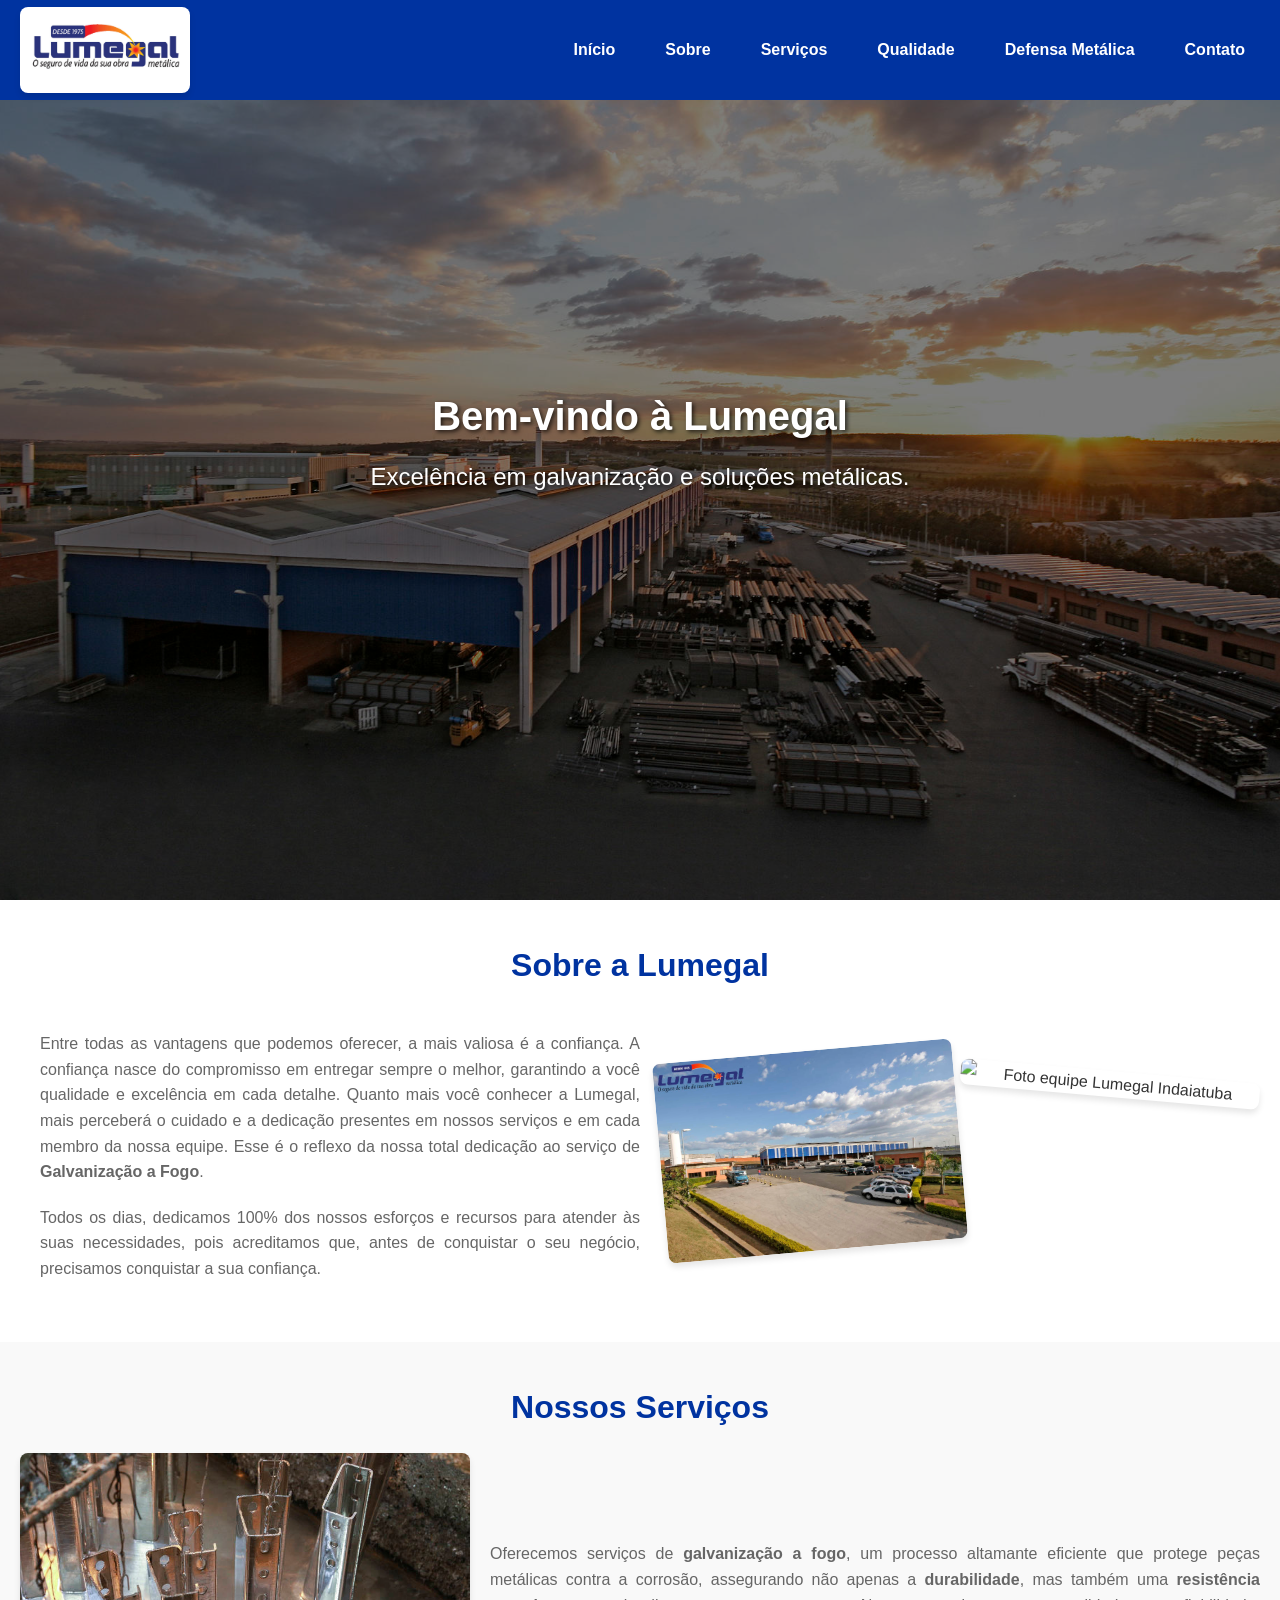
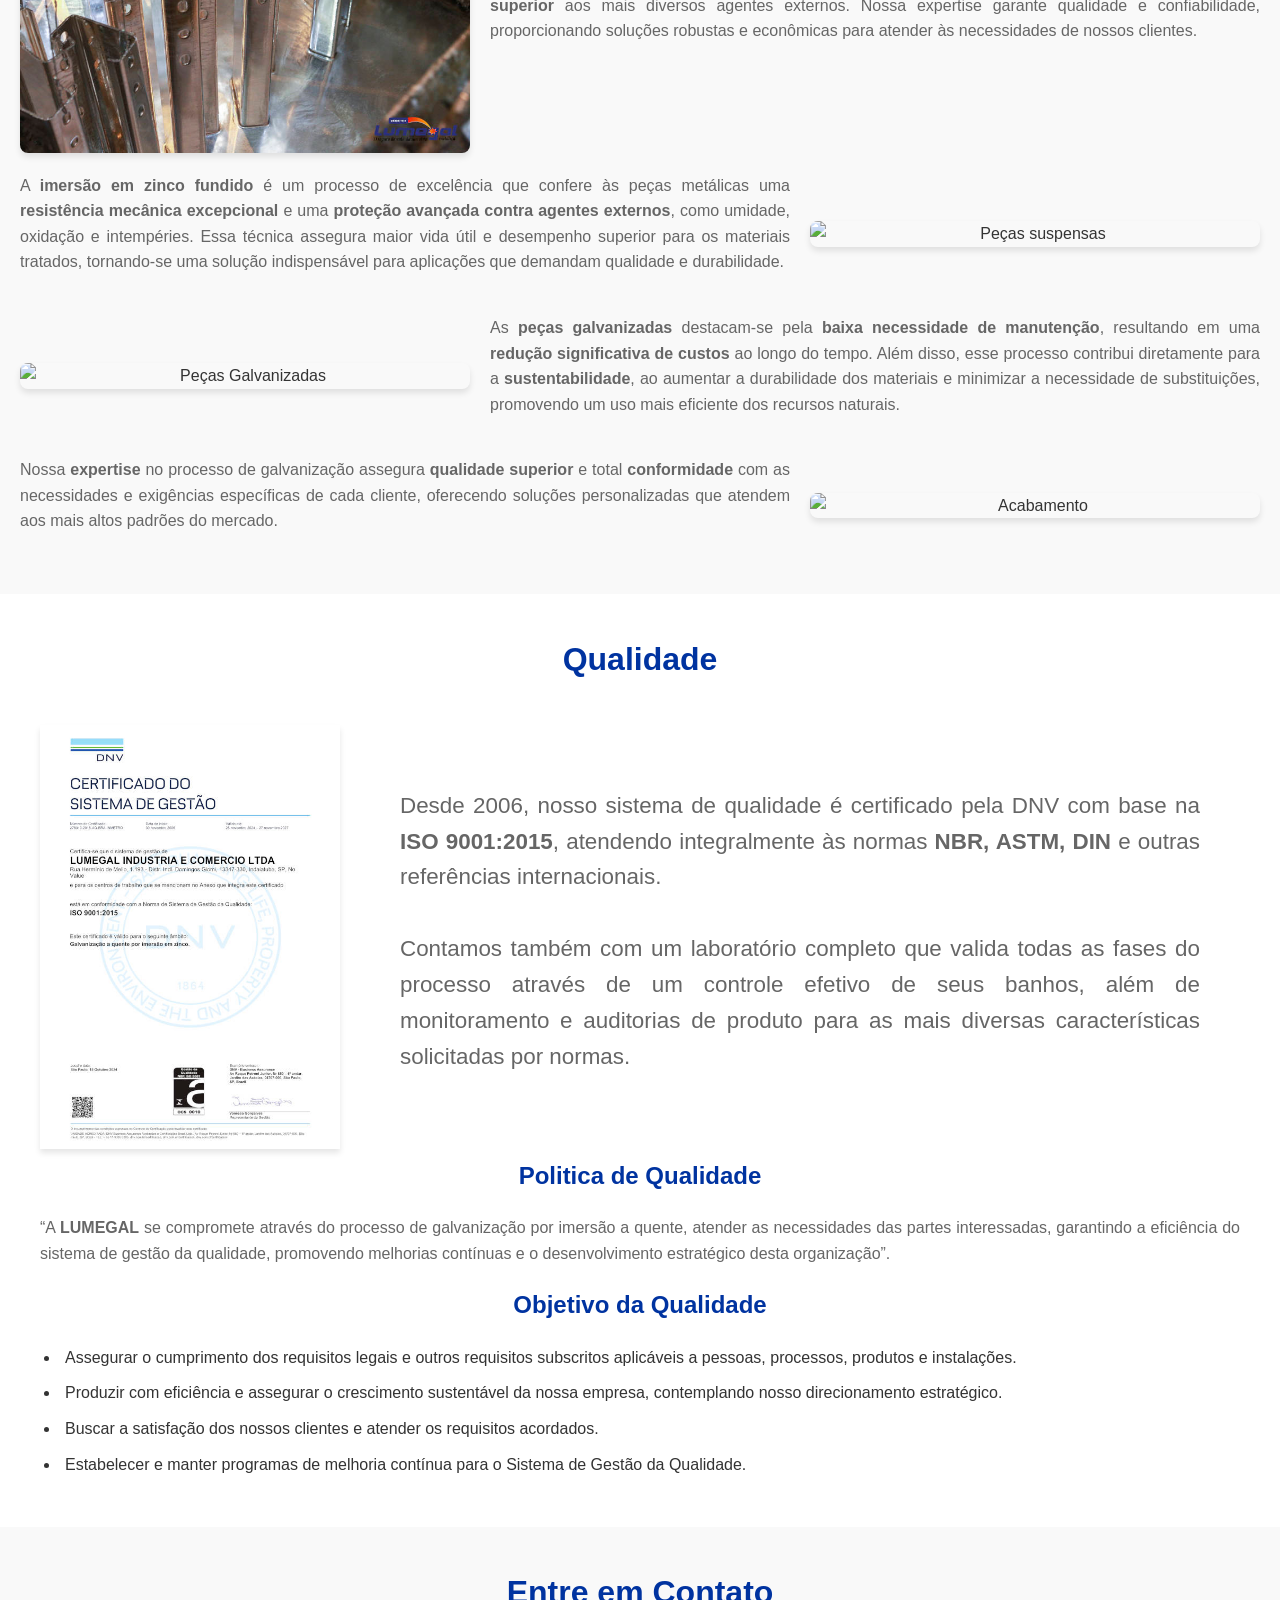
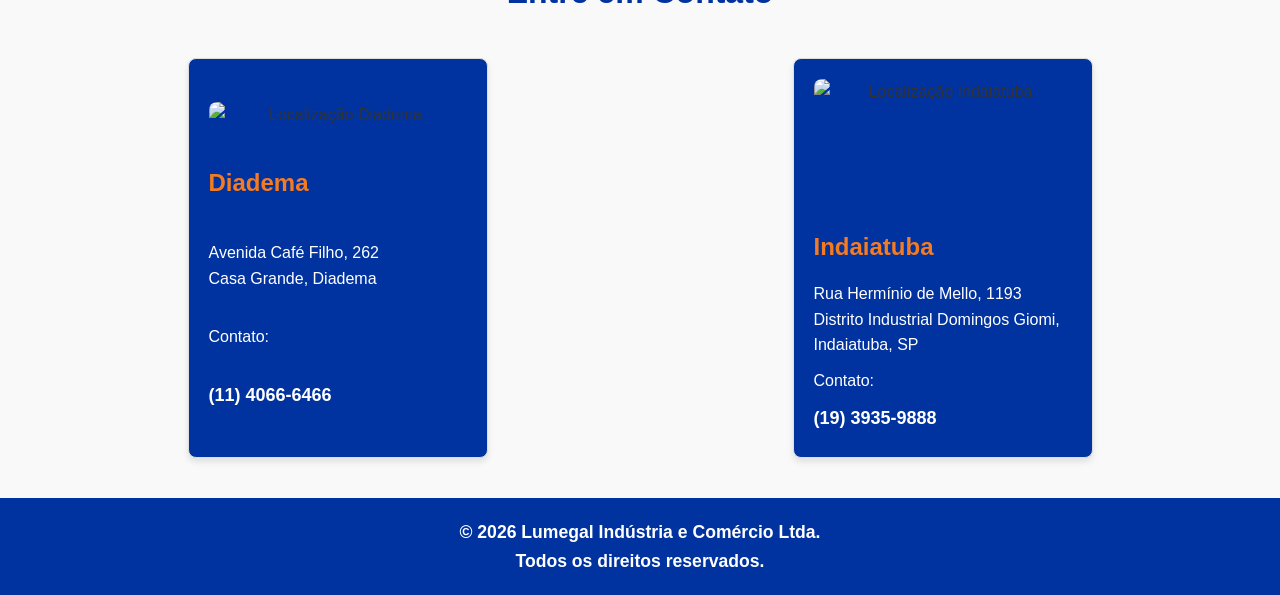
==== index.html @ 33439c76 "first commit Melhorias na versão atual do site" ====
<!DOCTYPE html>
<html lang="pt-br">

<head>
  <!-- <script>
    if (window.location.protocol === "http:") {
      window.location.href = "https://" + window.location.host + window.location.pathname + window.location.hash;
    }
  </script> -->

  <meta charset="UTF-8" />
  <meta name="viewport" content="width=device-width, initial-scale=1.0" />
  <title>Lumegal Indústria</title>
  <link rel="stylesheet" href="assets/css/style.css" />

  <!-- Favicon -->
  <link rel="icon" type="image/png" href="assets/img/Favicon/lumega.png" />
  <link rel="stylesheet" href="https://cdnjs.cloudflare.com/ajax/libs/font-awesome/6.5.0/css/all.min.css" />
</head>

<body>
  <!-- Header -->
  <header class="header">
    <div class="header-content">
      <div class="logo-wrapper">
        <a href="#hero">
          <img src="assets/img/Background/Logo-Lumegal-Site.jpg" alt="Logo Lumegal" class="logo" />
        </a>
      </div>
      <button class="menu-toggle" aria-label="Abrir menu">&#9776;</button>
      <nav class="nav">
        <a href="#hero">Início</a>
        <a href="#about">Sobre</a>
        <a href="#services">Serviços</a>
        <a href="#quality">Qualidade</a>
        <a href="/defensa">Defensa Metálica</a>
        <a href="#contact">Contato</a>
      </nav>
    </div>
  </header>

  <!-- Hero Section -->
  <section id="hero" class="hero">
    <div class="hero-content">
      <h1>Bem-vindo à Lumegal</h1>
      <p>Excelência em galvanização e soluções metálicas.</p>
    </div>
  </section>

  <!-- Sobre a Empresa -->
  <section id="about" class="about">
    <div class="section-content">
      <h2>Sobre a Lumegal</h2>
      <div class="about-content">
        <div class="about-text">
          <p>
            Entre todas as vantagens que podemos oferecer, a mais valiosa é a
            confiança. A confiança nasce do compromisso em entregar sempre o
            melhor, garantindo a você qualidade e excelência em cada detalhe.
            Quanto mais você conhecer a Lumegal, mais perceberá o cuidado e a
            dedicação presentes em nossos serviços e em cada membro da nossa
            equipe. Esse é o reflexo da nossa total dedicação ao serviço de
            <strong>Galvanização a Fogo</strong>.
          </p>
          <p>
            Todos os dias, dedicamos 100% dos nossos esforços e recursos para
            atender às suas necessidades, pois acreditamos que, antes de
            conquistar o seu negócio, precisamos conquistar a sua confiança.
          </p>
        </div>
        <div class="about-image">
          <img src="assets/img/About/sobre-lumegal.jpg" alt="Foto equipe Lumegal Diadema" class="photo-1" />
          <img src="assets/img/About/sobre-lumegal-2.jpg" alt="Foto equipe Lumegal Indaiatuba" class="photo-2" />
        </div>
      </div>
    </div>
  </section>

  <!-- Serviços -->
  <section id="services" class="services">
    <div class="section-content">
      <h2>Nossos Serviços</h2>
      <div class="service-content">
        <!-- Bloco 1 -->
        <div class="service-item">
          <img src="assets/img/Services/galvanizacao.jpg" alt="Galvanização a Fogo" class="modal-image" />
          <p>
            Oferecemos serviços de <strong>galvanização a fogo</strong>, um
            processo altamante eficiente que protege peças metálicas contra a
            corrosão, assegurando não apenas a <strong>durabilidade</strong>,
            mas também uma <strong>resistência superior</strong> aos mais
            diversos agentes externos. Nossa expertise garante qualidade e
            confiabilidade, proporcionando soluções robustas e econômicas para
            atender às necessidades de nossos clientes.
          </p>
        </div>
        <!-- Bloco 2 -->
        <div class="service-item">
          <p>
            A <strong>imersão em zinco fundido</strong> é um processo de
            excelência que confere às peças metálicas uma
            <strong>resistência mecânica excepcional</strong> e uma
            <strong>proteção avançada contra agentes externos</strong>, como
            umidade, oxidação e intempéries. Essa técnica assegura maior vida
            útil e desempenho superior para os materiais tratados, tornando-se
            uma solução indispensável para aplicações que demandam qualidade e
            durabilidade.
          </p>
          <img src="assets/img/Services/suspensas.JPG" alt="Peças suspensas" class="modal-image" />
        </div>
        <div class="service-item">
          <!-- Bloco 3 -->
          <img src="assets/img/Services/pecas_galvanizadas.JPG" alt="Peças Galvanizadas" class="modal-image" />
          <p>
            As <strong>peças galvanizadas</strong> destacam-se pela
            <strong>baixa necessidade de manutenção</strong>, resultando em uma
            <strong>redução significativa de custos</strong> ao longo do tempo.
            Além disso, esse processo contribui diretamente para a
            <strong>sustentabilidade</strong>, ao aumentar a durabilidade dos
            materiais e minimizar a necessidade de substituições, promovendo um
            uso mais eficiente dos recursos naturais.
          </p>
        </div>
        <!-- Bloco 4 -->
        <div class="service-item">
          <p>
            Nossa <strong>expertise</strong> no processo de galvanização
            assegura <strong> qualidade superior</strong> e total
            <strong>conformidade</strong> com as necessidades e exigências
            específicas de cada cliente, oferecendo soluções personalizadas que
            atendem aos mais altos padrões do mercado.
          </p>
          <img src="assets/img/Services/acabamento.JPG" alt="Acabamento" class="modal-image" />
        </div>
      </div>
    </div>
  </section>

  <!-- Qualidade -->
  <section id="quality" class="quality">
    <div class="section-content">
      <h2>Qualidade</h2>
      <div class="quality-content">
        <a href="assets/docs/Quality/Certificado de Qualidade.pdf" download>
          <img src="assets/img/Quality/certificado-de-qualidade.jpg" alt="Certifcado de qualidade" />
        </a>
        <p>
          Desde 2006, nosso sistema de qualidade é certificado pela DNV com base
          na <strong>ISO 9001:2015</strong>, atendendo integralmente às normas
          <strong>NBR, ASTM, DIN</strong> e outras referências internacionais.
          <br /><br />
          Contamos também com um laboratório completo que valida todas as fases
          do processo através de um controle efetivo de seus banhos, além de
          monitoramento e auditorias de produto para as mais diversas
          características solicitadas por normas.
        </p>
      </div>
      <h3>Politica de Qualidade</h3>
      <p>
        “A <strong>LUMEGAL</strong> se compromete através do processo de
        galvanização por imersão a quente, atender as necessidades das partes
        interessadas, garantindo a eficiência do sistema de gestão da qualidade,
        promovendo melhorias contínuas e o desenvolvimento estratégico desta
        organização”.
      </p>
      <h3>Objetivo da Qualidade</h3>
      <ul>
        <li>
          Assegurar o cumprimento dos requisitos legais e outros requisitos
          subscritos aplicáveis a pessoas, processos, produtos e instalações.
        </li>
        <li>
          Produzir com eficiência e assegurar o crescimento sustentável da nossa
          empresa, contemplando nosso direcionamento estratégico.
        </li>
        <li>
          Buscar a satisfação dos nossos clientes e atender os requisitos
          acordados.
        </li>
        <li>
          Estabelecer e manter programas de melhoria contínua para o Sistema de
          Gestão da Qualidade.
        </li>
      </ul>
    </div>
  </section>

  <!-- Contato -->
  <section id="contact" class="contact">
    <div class="section-content">
      <h2>Entre em Contato</h2>
      <div class="contact-cards">
        <!-- Card Diadema -->
        <a href="https://www.google.com/maps/place/Avenida+Café+Filho,+262,+Casa+Grande,+Diadema,+SP" target="_blank"
          rel="noopener noreferrer" class="card-link">
          <div class="card">
            <img
              src="https://streetviewpixels-pa.googleapis.com/v1/thumbnail?panoid=3pe7LU8CGMQmxVCdC0tNpQ&cb_client=search.gws-prod.gps&w=408&h=240&yaw=29.633936&pitch=0&thumbfov=100"
              alt="Localização Diadema" />
            <h3>Diadema</h3>
            <p>
              Avenida Café Filho, 262<br />
              Casa Grande, Diadema
            </p>
            <p>Contato:</p>
            <p class="contact-info">
              <!-- <i class="fas fa-phone"></i>
              <i class="fab fa-whatsapp"></i> -->
              <strong>(11) 4066-6466</strong>
            </p>
          </div>
        </a>

        <!-- Card Indaiatuba -->
        <a href="http://www.google.com/maps/place/Rua+Hermínio+de+Mello,+1193,+Distrito+Industrial+Domingos+Giomi,+Indaiatuba,+SP"
          target="_blank" rel="noopener noreferrer" class="card-link">
          <div class="card">
            <img src="assets/img/Contato/indaiatuba.jpg" alt="Localização Indaiatuba" height="150" width="100%" />
            <h3>Indaiatuba</h3>
            <p>
              Rua Hermínio de Mello, 1193<br />
              Distrito Industrial Domingos Giomi, Indaiatuba, SP
            </p>
            <p>Contato:</p>
            <p class="contact-info">
              <!-- <i class="fas fa-phone"></i>
              <i class="fab fa-whatsapp"></i> -->
              <strong>(19) 3935-9888</strong>
            </p>
          </div>
        </a>
      </div>
    </div>
  </section>

  <!-- Footer -->
  <footer class="footer">
    <p>
      &copy; 2026 Lumegal Indústria e Comércio Ltda.<br />
      Todos os direitos reservados.
    </p>
  </footer>

  <script src="assets/js/main.js"></script>

  <!-- Modal para exibição de imagens -->
  <div class="image-modal" id="imageModal">
    <!-- <button class="close-bnt" id="closeModal">&times;</button> -->
    <img src="" alt="Imagem ampliada" id="modalImage" />
  </div>
</body>

</html>
---- assets/css/style.css ----
/* Reset CSS */
* {
  margin: 0;
  padding: 0;
  box-sizing: border-box;
}

/* Transição para a seção suave */

html {
  scroll-behavior: smooth;
}

section[id] {
  scroll-margin-top: 100px;
}

body {
  font-family: "Roboto", sans-serif;
  line-height: 1.6;
  background-color: #ffffff;
  color: #333;
  min-height: 100vh;
  display: flex;
  flex-direction: column;
}

/* Paleta de Cores */
:root {
  --primary-color: #0033a0;
  --secondary-color: #f47b20;
  --text-color: #ffffff;
  --background-color: #f9f9f9;
}

/* Header */
.header {
  background-color: var(--primary-color);
  height: 100px;
  padding: 5px 20px;
  display: flex;
  justify-content: space-between;
  align-items: center;

  position: fixed;
  top: 0;
  left: 0;
  width: 100%;

  z-index: 1000;
}

.header-content {
  display: flex;
  justify-content: space-between;
  align-items: center;
  width: 100%;
  max-width: 1350px;
  margin: 0 auto;
}

/* Contêiner do logo */
.logo-wrapper {
  background-color: #fff; /* Fundo branco para destacar o logo */
  padding: 5px 10px; /* Espaçamento ao redor do logo */
  border-radius: 8px; /*Bordas arredondadas */
  box-shadow: 0 4px 6px rgba(0, 0, 0, 0.1); /* Sombra leve para destaque */
}

.logo-wrapper img {
  max-width: 150px;
  height: auto;
}

/* Esconder o menu por padrão em telas pequenas */
.nav {
  display: flex;
  gap: 20px;
}

.nav a {
  color: var(--text-color);
  text-decoration: none;
  font-weight: bold;
  padding: 10px 15px;
}

.nav a:hover {
  background-color: var(--secondary-color);
  border-radius: 5px;
}

/* Menu toggle */
.menu-toggle {
  display: none;

  font-size: 30px;

  background: var(--secondary-color);
  border: 2px solid var(--primary-color);
  border-radius: 5px;

  color: var(--primary-color);
  cursor: pointer;

  position: absolute;
  right: 20px;
  top: 50%;

  transform: translateY(-50%);

  z-index: 1001;

  padding: 5px 10px;

  box-shadow: 0 4px 6px rgba(0, 0, 0, 0.2);

  transition: all 0.3s ease;
}

/* Responsividade */
@media (max-width: 768px) {
  .menu-toggle {
    display: block; /* Mostra o botão em telas menores */
  }

  .nav {
    display: none;
    flex-direction: column;
    align-items: stretch;

    position: fixed;

    /* Começa exatamente abaixo do header */
    top: 70px;
    left: 0;

    width: 100%;
    max-width: 100%;

    background-color: var(--primary-color);

    padding: 10px;

    border-radius: 0 0 8px 8px;

    z-index: 999;
  }

  .nav.active {
    display: flex; /* Mostra o menu quando ativo */
  }

  .nav a {
    margin: 10px 0;
    text-align: center;
  }
}

@media (min-width: 769px) {
  .menu-toggle {
    display: none; /* Esconde o botão do menu hambúrguer em telas maiores */
  }

  .nav {
    display: flex !important; /* Garante que o menu normal apareças em telas maiores */
  }
}

/* Hero Section */
.hero {
  position: relative;
  background: url("../img/Background/background.jpg") no-repeat center
    center/cover;
  height: 100vh;
  display: flex;
  align-items: center;
  justify-content: center;
  text-align: center;
  color: var(--text-color);
  padding: 20px;
}

.hero-defensa {
  background: url("../img/Defensa/img1.png") no-repeat center center/cover;
}

.hero::before {
  content: "";
  position: absolute;
  top: 0;
  left: 0;
  width: 100%;
  height: 100%;
  background: rgba(0, 0, 0, 0.5); /* Escurece a imagem de fundo */
  z-index: 1;
}

.hero h1,
.hero p,
.hero .btn {
  position: relative;
  z-index: 2; /* Garante que o texto e o botão fiquem acima da sobreposição */
}

.hero h1 {
  font-size: 2.5rem;
  margin-bottom: 10px;
  text-shadow: 2px 2px 4px rgba(0, 0, 0, 0.7); /*Sombra Preta suave */
}

.hero p {
  font-size: 1.5rem;
  margin-bottom: 20px;
  color: var(--text-color);
  text-shadow: 2px 2px 4px rgba(0, 0, 0, 0.7); /*Sombra Preta suave */
}

.hero .btn {
  background-color: var(--secondary-color);
  color: var(--text-color);
  padding: 10px 20px;
  text-decoration: none;
  font-weight: bold;
  border-radius: 5px;
}

/* Seções Gerais */
section {
  padding: 40px 20px;
  text-align: center;
  width: 100%;
}

.section-content {
  width: 100%;
  max-width: 1350px;
  margin: 0 auto;
}

section h2 {
  font-size: 2rem;
  margin-bottom: 40px;
  color: var(--primary-color);
}

section h3 {
  font-size: 1.5rem;
  margin-bottom: 20px;
  color: var(--primary-color);
}

section p {
  font-size: 1rem;
  color: #666;
  margin-bottom: 20px;
  text-align: justify;
}

/* Cards */
.cards {
  display: grid;
  grid-template-columns: repeat(auto-fit), minmax(300px, 1fr);
  gap: 20px;
  margin-top: 30px;
}

.cards .card {
  background-color: var(--background-color);
  border: 1px solid #ddd;
  border-radius: 10px;
  box-shadow: 0 4px 6px rgba(0, 0, 0, 0.1);
  padding: 20px;
  text-align: center;
}

.cards .card h3 {
  font-size: 1.5rem;
  margin-bottom: 10px;
  color: var(--primary-color);
}

.details {
  padding: 40px;
  text-align: center;
}

.details-content {
  display: flex;
  align-items: center;
  justify-content: center;
}

.details-content img {
  width: 300px;
  box-shadow: 0 4px 8px rgba(0, 0, 0, 0.4);
}

.details-content img:hover {
  transform: scale(1.05);
  box-shadow: 0 6px 8px rgba(0, 0, 0, 0.6);
  transition:
    transform 0.3s ease,
    box-shadow 0.3s ease;
}

.details-content-text-container {
  flex: auto;
  align-items: center;
  justify-content: center;
  margin-bottom: 40px;
}

.details-content-text-container info {
  display: flex;
  align-items: center;
  justify-content: center;
  gap: 40px;
}

.details-content-text-container p {
  flex: 1;
  color: #666;
  font-size: 1.2rem;
  line-height: 1.6;
  text-align: center;
}

.details-content-text-container infoText {
  flex: 1;
  color: #666;
  font-size: 1rem;
  text-align: center;
}

.details-content-text-container h2 {
  flex: 1;
  color: var(--primary-color);
  font-size: 1.7rem;
  line-height: 1.6;
}

.details-content a {
  display: inline-block;
}

/* About */
.about {
  padding: 40px;
  text-align: center;
}

.about-content {
  display: flex;
  align-items: flex-start; /* Alinha o conteúdo ao topo */
  justify-content: space-between; /* Mantém o texto e a imagem separados */
  gap: 50px; /* Espaçamento entre o texto e imagem */
  flex-wrap: wrap; /* Garante que o conteúdo se ajuste em telas menores */
  margin-top: 20px;
}

.about-text {
  flex: 1;
  text-align: left; /* Alinha o texto à esquerda */
  max-width: 50%; /* Limita a largura do texto */
  color: #666;
  font-size: 1rem;
  line-height: 1.6;
}

.about-image {
  position: relative; /* Necessário para sobreposição */
  flex: 1; /* Garante que as imagens ocupem metade do espaço disponível */
  max-width: 40%;
  display: flex; /* Alinha as imagens lado a lado */
  justify-content: flex-start; /* Alinha as imagens à esquerda */
}

.about-image img {
  width: 300px; /* Tamanho fixo para as imagens */
  border-radius: 8px; /* Bordas arredondadas */
  box-shadow: 0 4px 6px rgba(0, 0, 0, 0.1); /* Adiciona sombra para destacar */
  position: absolute; /* Permite posicionar as imagens livremente */
  transition:
    transform 0.3s ease,
    box-shadow 0.3s ease; /* Adiciona transição suave */
  cursor: pointer; /* Adiciona ponteiro indicando que a imagem é clicável */
}

/* Efeito de hover */
.about-image img:hover {
  transform: scale(1.05); /* Amplia ligeiramente a imagem */
  box-shadow: 0 8px 15px rgba(0, 0, 0, 0.3); /* Aumenta a sombra */
}

.photo-1 {
  transform: rotate(-5deg); /* Inclinação da primeira foto */
  top: 20px; /* Ajusta a posição vertical */
  left: -100px; /* Alinha a primeira imagem sem sobreposição */
  z-index: 1; /* Garante que a foto 1 fique na frente */
}

.photo-2 {
  transform: rotate(5deg); /* Inclinação para segunda foto */
  top: 40px; /* Ajusta a posição vertical */
  left: 200px; /* Define sobreposição leve */
  z-index: 1; /* Garante que a foto 2 fique atrás */
}

/* Responsividade */
@media (max-width: 768px) {
  .about-content {
    flex-direction: column; /* Empilha o texto e a imagem em telas menores */
    text-align: center; /* Centraliza o conteúdo */
  }

  .about-text {
    max-width: 100%; /* Remove a limitação de largura */
    text-align: center; /* Centraliza o texto */
  }

  .about-image {
    max-width: 100%; /* Remove a limitação de largura */
    justify-content: center; /* Centraliza as imagens */
  }

  .about-image img {
    width: 150px; /* Reduz o tamanho das imagens */
    position: static; /* Desativa o posicionamento absoluto */
    margin: 10px auto; /* Adiciona espaço entre as imagens */
    transform: none; /* Remove a inclinação */
  }
}

/* Modal para exibição de imagens */
.image-modal {
  display: none; /* Oculta o modal por padrão */
  position: fixed;
  top: 0;
  left: 0;
  width: 100%;
  height: 100%;
  background: rgba(0, 0, 0, 0.8); /* Fundo escuro com opacidade */
  z-index: 2000;
  justify-content: center;
  align-items: center;
  cursor: pointer; /* Adiciona cursor para fechar clicando no fundo */
}

.image-modal img {
  max-width: 90%; /* Limita o tamanho da imagem no modal */
  max-height: 90%;
  border-radius: 8px;
  box-shadow: 0 8px 15px rgba(0, 0, 0, 0.5);
}

.image-modal .close-btn {
  position: absolute;
  top: 20px;
  right: 20px;
  font-size: 30px;
  color: #fff;
  cursor: pointer;
  background: none;
  border: none;
  z-index: 2100;
}

/* Serviços */
.services {
  padding: 40px 20px;
  text-align: center;
  background-color: #f9f9f9; /* Cor de fundo */
}

.services h2 {
  color: var(--primary-color);
  font-size: 2rem;
  margin-bottom: 20px;
}

.service-content {
  display: flex;
  flex-direction: column;
  gap: 20px; /* Espaçamento entre os blocos */
}

.service-item {
  display: flex;
  align-items: center;
  justify-content: space-between;
  gap: 20px;
  flex-wrap: wrap; /* Garante ajuste em telas menores */
}

.service-item img {
  width: 50%; /* Metade do espaço para a imagem */
  max-width: 450px;
  height: auto;
  border-radius: 8px;
  box-shadow: 0 4px 6px rgba(0, 0, 0, 0.1);
  object-fit: cover;
  cursor: pointer;
}

.service-item img:hover {
  transform: scale(1.05);
  box-shadow: 0 6px 10px rgba(0, 0, 0, 0.15);
  transition:
    transform 0.3s ease,
    box-shadow 0.3s ease;
}

.service-item p {
  flex: 1;
  font-size: 1rem;
  line-height: 1.6;
  color: #666;
}

@media (max-width: 768px) {
  .service-item {
    flex-direction: column; /* Emplilha texto e imagem em telas menores */
  }

  .service-item img {
    width: 100%;
  }
}
/* Qualidade */
.quality {
  padding: 40px;
}

.quality-content {
  display: flex;
  align-items: center;
  gap: 20px;
  flex-wrap: wrap;
}

.quality-content img {
  width: 300px;
  box-shadow: 0 4px 6px rgba(0, 0, 0, 0.1);
}

.quality-content img:hover {
  transform: scale(1.05);
  box-shadow: 0 6px 10px rgba(0, 0, 0, 0.15);
  transition:
    transform 0.3s ease,
    box-shadow 0.3s ease;
}

.quality-content p {
  flex: 1;
  padding: 40px;
  color: #666;
  font-size: 1.4rem;
  line-height: 1.6;
}

.quality-content a {
  display: inline-block;
}

ul {
  padding-left: 20px;
}

li {
  margin-left: 0;
  padding-left: 5px;
  text-indent: 0;
  text-align: left;
  padding-bottom: 10px;
}

/* Responsividade Qualidade */
@media (max-width: 768px) {
  .quality-content {
    flex-direction: column;
    text-align: center;
  }

  .quality-content img {
    margin-bottom: 20px;
  }
}

/* Depoimentos */
.testimonials {
  background-color: var(--background-color);
}

.testimonials p {
  font-style: italic;
  color: #555;
}

/* Contato */
.contact {
  padding: 40px;
  text-align: center;
  background-color: #f9f9f9;
}

.contact-info {
  display: flex;
  align-items: center; /* alinha ícones e texto verticalmente */
  gap: 8px; /* espaço entre ícones e texto */
  font-size: 18px; /* tamanho do texto e ícones */
  color: #fff; /* cor do texto */
}

.contact-info .fa-phone {
  color: #fff;
}

.contact-info .fa-whatsapp {
  font-size: 22px;
}

.contact-cards {
  display: flex;
  gap: 10px;
  justify-content: space-around;
  flex-wrap: wrap;
}

.card {
  background-color: var(--primary-color);
  border: 1px solid #ddd;
  border-radius: 8px;
  padding: 20px;
  width: 300px;
  height: 400px;
  display: flex;
  flex-direction: column;
  text-align: center;
  box-shadow: 0 4px 6px rgba(0, 0, 0, 0.1);
  justify-content: space-evenly;
}

.card img {
  max-width: 100%;
  border-radius: 8px;
  margin-bottom: 15px;
}

.card h3 {
  color: var(--secondary-color);
  text-align: left;
  margin-bottom: 10px;
}

.card p {
  font-size: 0.95;
  margin: 5px 0;
  color: #fff;
  line-height: 1.6;
  text-align: left;
}

.card-link {
  text-decoration: none;
  color: inherit;
}

.card-link:hover .card {
  transform: scale(1.05);
  box-shadow: 0 6px 10px rgba(0, 0, 0, 0.15);
  transition:
    transform 0.3s ease,
    box-shadow 0.3s ease;
}

/* Responsividade */
@media (max-width: 768px) {
  .header {
    height: 70px;
    width: 100%;
    max-width: 100%;

    padding: 5px 10px;

    position: fixed;
    top: 0;
    left: 0;

    z-index: 1000;
  }

  .logo-wrapper {
    max-width: calc(100% - 60px);
  }

  .logo-wrapper img {
    max-width: 100px;
    height: auto;
  }

  .menu-toggle {
    display: block;
    right: 10px;
    top: 50%;
    transform: translateY(-50%);
  }

  .nav {
    display: none;
    position: fixed;
    top: 70px;
    left: 0;
    width: 100%;
    max-width: 100%;

    flex-direction: column;
    align-items: stretch;

    background-color: var(--primary-color);
    padding: 10px;

    border-radius: 0 0 8px 8px;
    z-index: 999;
  }

  .nav.active {
    display: flex;
  }

  .nav a {
    width: 100%;
    margin: 0;
    padding: 15px 10px;
    text-align: center;
  }

  section[id] {
    scroll-margin-top: 70px;
  }
}

.footer {
  background-color: var(--primary-color);
  color: var(--text-color);
  text-align: center;
  font-size: 1.1rem;
  font-weight: bold;
  margin-top: 0;
  padding: 20px;
}

/* =========================================================
   VISUALIZADOR DE PDF
   ========================================================= */

.pdf-viewer {
  position: fixed;
  inset: 0;
  z-index: 99999;

  display: none;
  flex-direction: column;

  width: 100%;
  height: 100%;

  background: #111;
}

.pdf-viewer.active {
  display: flex;
}

.pdf-viewer-header {
  height: 60px;

  display: flex;
  align-items: center;
  justify-content: space-between;

  padding: 0 20px;

  background: #071a33;
  color: white;

  font-size: 18px;
  font-weight: 600;

  flex-shrink: 0;
}

.pdf-viewer-header button {
  width: 42px;
  height: 42px;

  border: none;
  border-radius: 50%;

  background: transparent;
  color: white;

  font-size: 32px;
  line-height: 1;

  cursor: pointer;

  transition: background 0.2s ease;
}

.pdf-viewer-header button:hover {
  background: rgba(255, 255, 255, 0.15);
}

#pdfFrame {
  width: 100%;
  height: calc(100% - 60px);

  border: none;

  background: white;
}
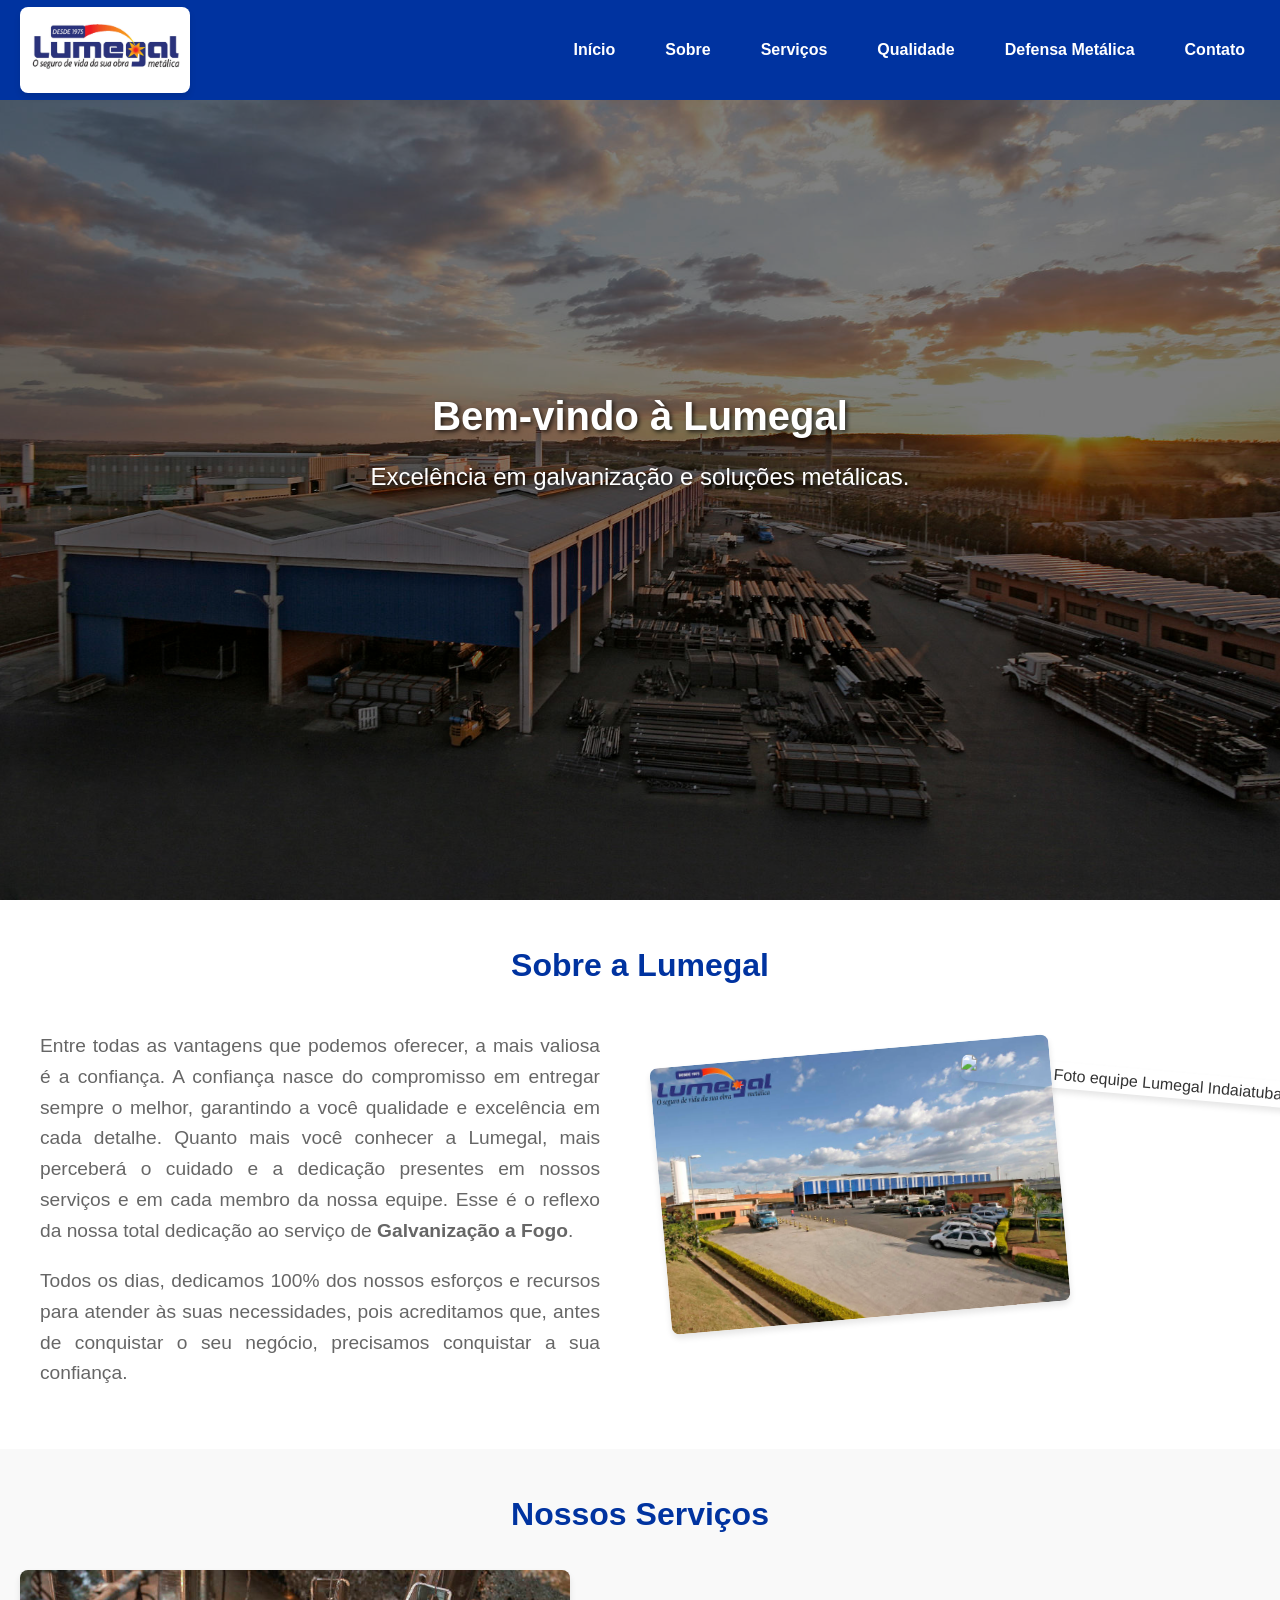
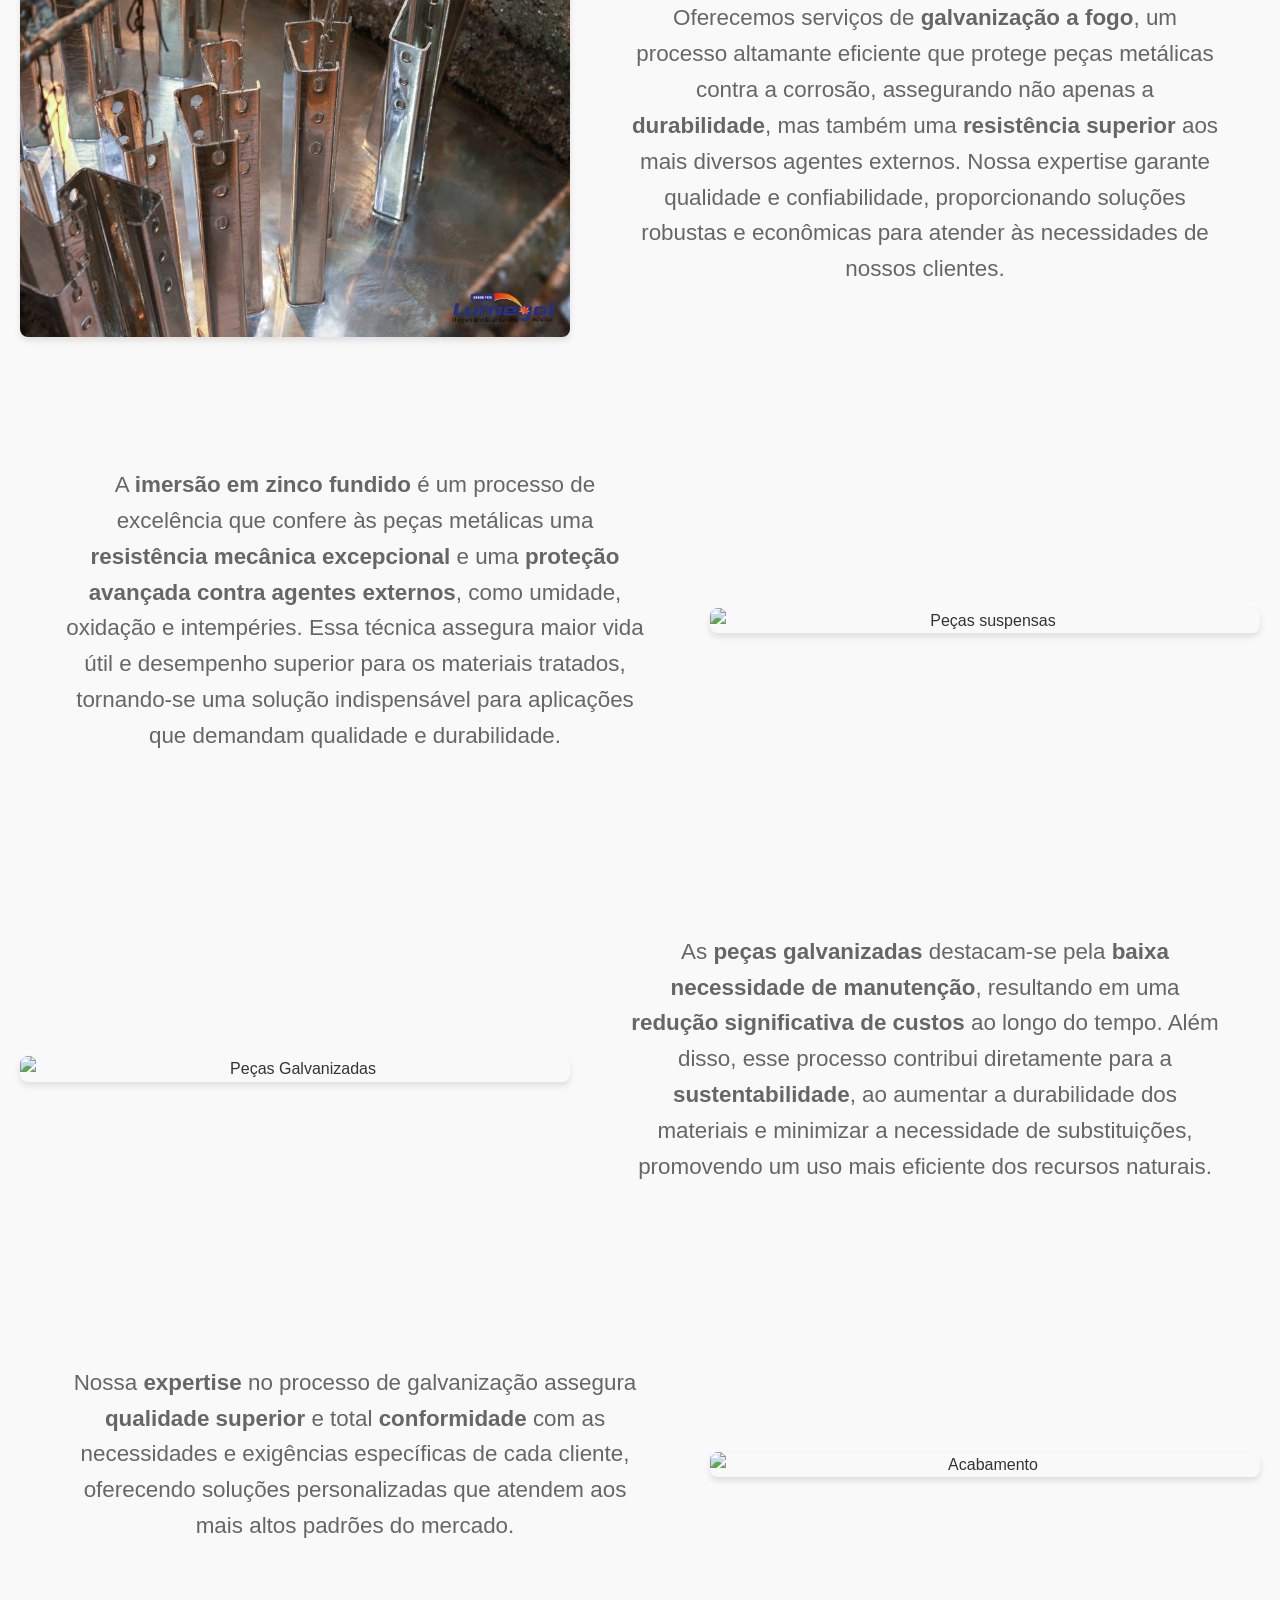
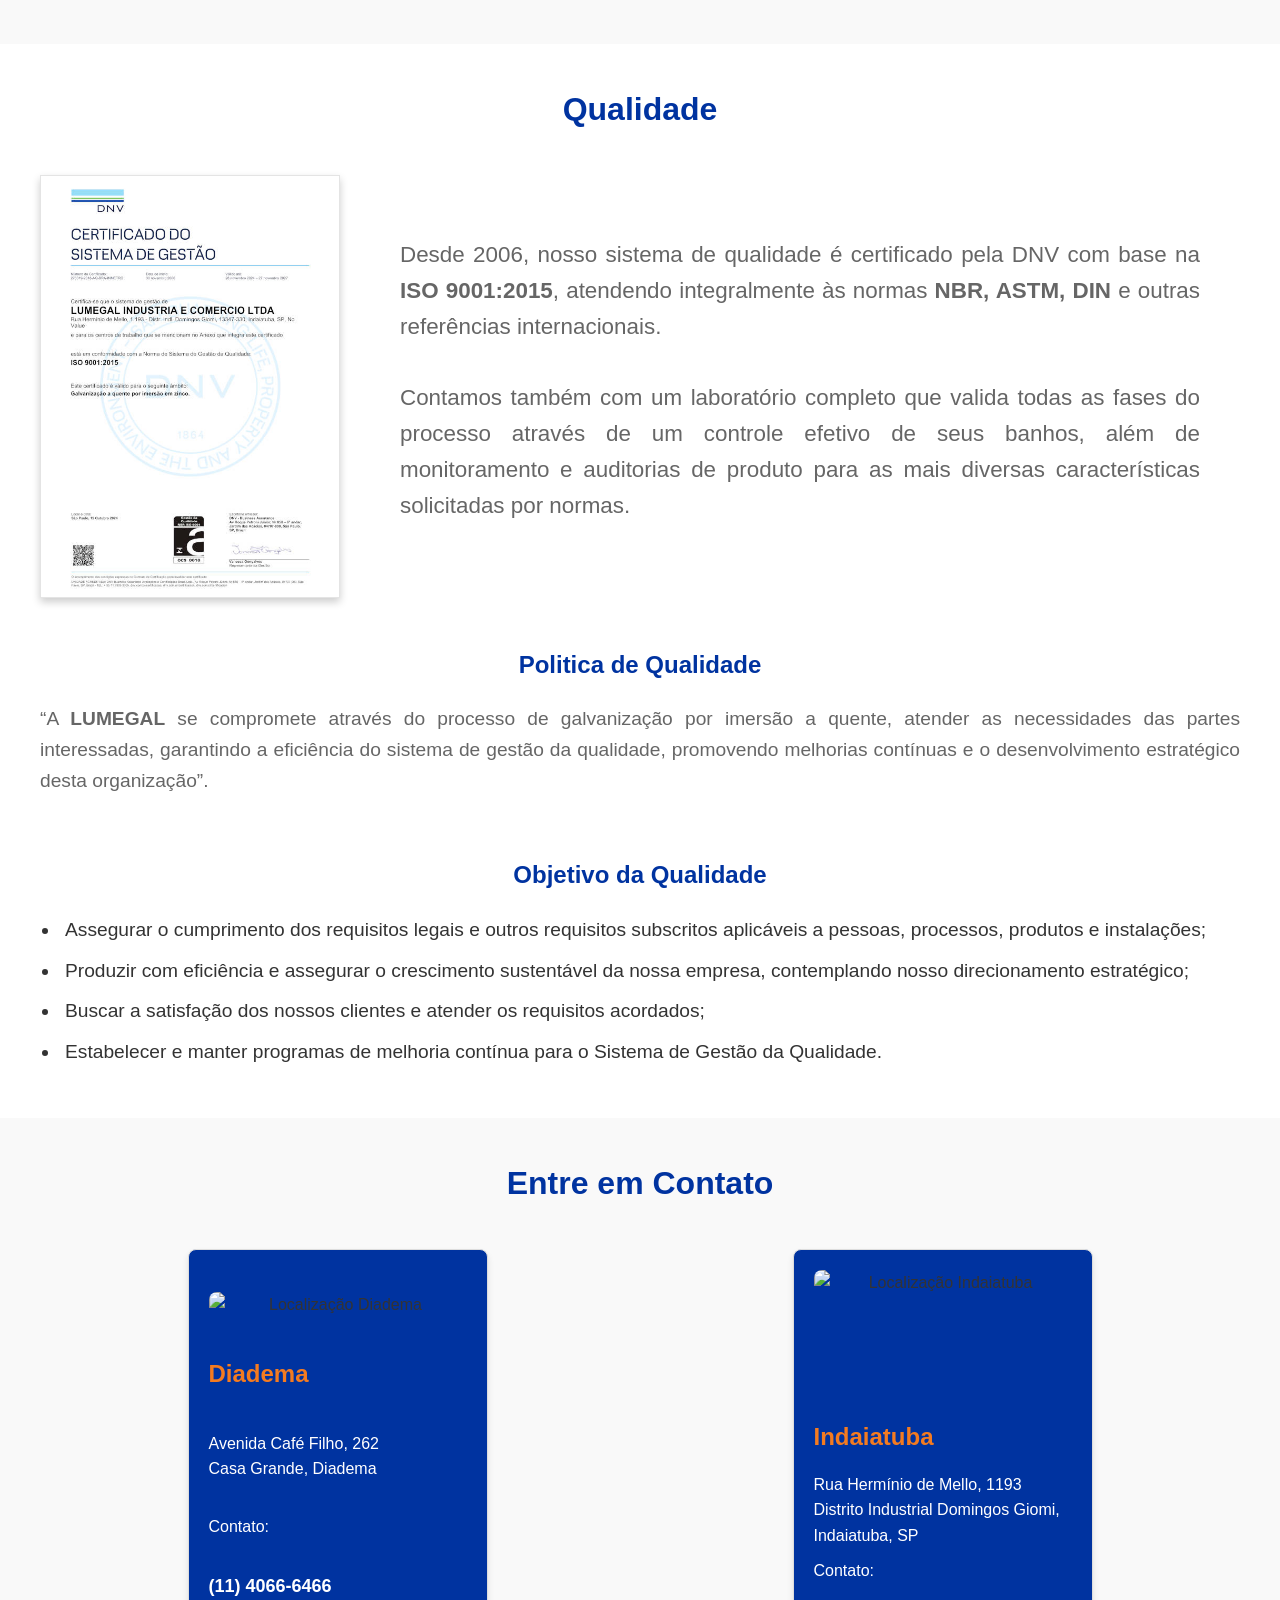
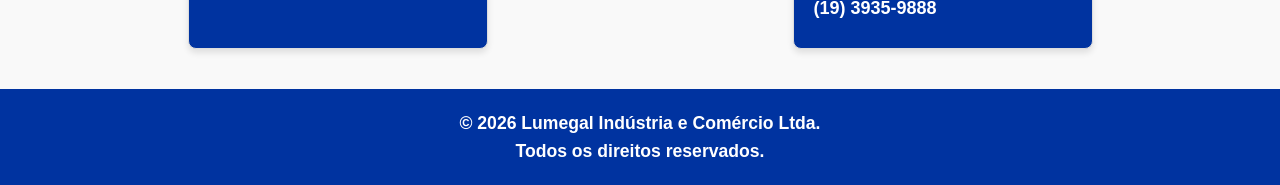
==== commit a4416511: "Melhorias visuais na página principal" ====
--- a/index.html
+++ b/index.html
@@ -139,49 +139,59 @@
   <!-- Qualidade -->
   <section id="quality" class="quality">
     <div class="section-content">
-      <h2>Qualidade</h2>
       <div class="quality-content">
-        <a href="assets/docs/Quality/Certificado de Qualidade.pdf" download>
-          <img src="assets/img/Quality/certificado-de-qualidade.jpg" alt="Certifcado de qualidade" />
-        </a>
-        <p>
-          Desde 2006, nosso sistema de qualidade é certificado pela DNV com base
-          na <strong>ISO 9001:2015</strong>, atendendo integralmente às normas
-          <strong>NBR, ASTM, DIN</strong> e outras referências internacionais.
-          <br /><br />
-          Contamos também com um laboratório completo que valida todas as fases
-          do processo através de um controle efetivo de seus banhos, além de
-          monitoramento e auditorias de produto para as mais diversas
-          características solicitadas por normas.
-        </p>
-      </div>
-      <h3>Politica de Qualidade</h3>
-      <p>
-        “A <strong>LUMEGAL</strong> se compromete através do processo de
-        galvanização por imersão a quente, atender as necessidades das partes
-        interessadas, garantindo a eficiência do sistema de gestão da qualidade,
-        promovendo melhorias contínuas e o desenvolvimento estratégico desta
-        organização”.
-      </p>
-      <h3>Objetivo da Qualidade</h3>
-      <ul>
-        <li>
-          Assegurar o cumprimento dos requisitos legais e outros requisitos
-          subscritos aplicáveis a pessoas, processos, produtos e instalações.
-        </li>
-        <li>
-          Produzir com eficiência e assegurar o crescimento sustentável da nossa
-          empresa, contemplando nosso direcionamento estratégico.
-        </li>
-        <li>
-          Buscar a satisfação dos nossos clientes e atender os requisitos
-          acordados.
-        </li>
-        <li>
-          Estabelecer e manter programas de melhoria contínua para o Sistema de
-          Gestão da Qualidade.
-        </li>
-      </ul>
+        <div>
+          <h2>Qualidade</h2>
+          <div class="quality-certificate">
+            <a href="assets/docs/Quality/Certificado de Qualidade.pdf" download>
+              <img src="assets/img/Quality/certificado-de-qualidade.jpg" alt="Certifcado de qualidade" />
+            </a>
+            <p>
+              Desde 2006, nosso sistema de qualidade é certificado pela DNV com base
+              na <strong>ISO 9001:2015</strong>, atendendo integralmente às normas
+              <strong>NBR, ASTM, DIN</strong> e outras referências internacionais.
+              <br /><br />
+              Contamos também com um laboratório completo que valida todas as fases
+              do processo através de um controle efetivo de seus banhos, além de
+              monitoramento e auditorias de produto para as mais diversas
+              características solicitadas por normas.
+            </p>
+          </div>
+        </div>
+        <div class="quality-policy-objective">
+          <div>
+            <h3>Politica de Qualidade</h3>
+            <p>
+              “A <strong>LUMEGAL</strong> se compromete através do processo de
+              galvanização por imersão a quente, atender as necessidades das partes
+              interessadas, garantindo a eficiência do sistema de gestão da qualidade,
+              promovendo melhorias contínuas e o desenvolvimento estratégico desta
+              organização”.
+            </p>
+          </div>
+          <div>
+            <h3>Objetivo da Qualidade</h3>
+            <ul>
+              <li>
+                Assegurar o cumprimento dos requisitos legais e outros requisitos
+                subscritos aplicáveis a pessoas, processos, produtos e instalações;
+              </li>
+              <li>
+                Produzir com eficiência e assegurar o crescimento sustentável da nossa
+                empresa, contemplando nosso direcionamento estratégico;
+              </li>
+              <li>
+                Buscar a satisfação dos nossos clientes e atender os requisitos
+                acordados;
+              </li>
+              <li>
+                Estabelecer e manter programas de melhoria contínua para o Sistema de
+                Gestão da Qualidade.
+              </li>
+            </ul>
+          </div>
+        </div>
+      </div>
     </div>
   </section>
 
--- a/assets/css/style.css
+++ b/assets/css/style.css
@@ -354,7 +354,7 @@
   display: flex;
   align-items: flex-start; /* Alinha o conteúdo ao topo */
   justify-content: space-between; /* Mantém o texto e a imagem separados */
-  gap: 50px; /* Espaçamento entre o texto e imagem */
+  gap: 160px; /* Espaçamento entre o texto e imagem */
   flex-wrap: wrap; /* Garante que o conteúdo se ajuste em telas menores */
   margin-top: 20px;
 }
@@ -368,16 +368,23 @@
   line-height: 1.6;
 }
 
+.about-text p {
+  color: #666;
+  font-size: 1.2rem;
+  line-height: 1.6;
+}
+
 .about-image {
   position: relative; /* Necessário para sobreposição */
   flex: 1; /* Garante que as imagens ocupem metade do espaço disponível */
-  max-width: 40%;
+  max-width: 50%;
   display: flex; /* Alinha as imagens lado a lado */
   justify-content: flex-start; /* Alinha as imagens à esquerda */
+  margin-right: -80px; /* CHECK-ME */
 }
 
 .about-image img {
-  width: 300px; /* Tamanho fixo para as imagens */
+  width: 400px; /* Tamanho fixo para as imagens */
   border-radius: 8px; /* Bordas arredondadas */
   box-shadow: 0 4px 6px rgba(0, 0, 0, 0.1); /* Adiciona sombra para destacar */
   position: absolute; /* Permite posicionar as imagens livremente */
@@ -389,7 +396,6 @@
 
 /* Efeito de hover */
 .about-image img:hover {
-  transform: scale(1.05); /* Amplia ligeiramente a imagem */
   box-shadow: 0 8px 15px rgba(0, 0, 0, 0.3); /* Aumenta a sombra */
 }
 
@@ -400,6 +406,10 @@
   z-index: 1; /* Garante que a foto 1 fique na frente */
 }
 
+.photo-1:hover {
+  transform: scale(1.05); /* Amplia ligeiramente a imagem */
+}
+
 .photo-2 {
   transform: rotate(5deg); /* Inclinação para segunda foto */
   top: 40px; /* Ajusta a posição vertical */
@@ -407,28 +417,37 @@
   z-index: 1; /* Garante que a foto 2 fique atrás */
 }
 
+.photo-2:hover {
+  transform: scale(1.2); /* Amplia ligeiramente a imagem */
+}
+
 /* Responsividade */
 @media (max-width: 768px) {
   .about-content {
-    flex-direction: column; /* Empilha o texto e a imagem em telas menores */
-    text-align: center; /* Centraliza o conteúdo */
+    flex-direction: column;
+    text-align: center;
+    gap: 30px;
   }
 
   .about-text {
-    max-width: 100%; /* Remove a limitação de largura */
-    text-align: center; /* Centraliza o texto */
+    max-width: 100%;
+    text-align: center;
   }
 
   .about-image {
-    max-width: 100%; /* Remove a limitação de largura */
-    justify-content: center; /* Centraliza as imagens */
+    flex-direction: column;
+    max-width: 100%;
+    width: 100%;
+    justify-content: center;
+    align-items: center;
+    margin-right: 0;
   }
 
   .about-image img {
-    width: 150px; /* Reduz o tamanho das imagens */
-    position: static; /* Desativa o posicionamento absoluto */
-    margin: 10px auto; /* Adiciona espaço entre as imagens */
-    transform: none; /* Remove a inclinação */
+    max-width: 100%;
+    position: static;
+    margin: 10px;
+    transform: none;
   }
 }
 
@@ -482,7 +501,7 @@
 .service-content {
   display: flex;
   flex-direction: column;
-  gap: 20px; /* Espaçamento entre os blocos */
+  gap: 80px; /* Espaçamento entre os blocos */
 }
 
 .service-item {
@@ -495,7 +514,7 @@
 
 .service-item img {
   width: 50%; /* Metade do espaço para a imagem */
-  max-width: 450px;
+  max-width: 550px;
   height: auto;
   border-radius: 8px;
   box-shadow: 0 4px 6px rgba(0, 0, 0, 0.1);
@@ -513,20 +532,34 @@
 
 .service-item p {
   flex: 1;
-  font-size: 1rem;
+  font-size: 1.4rem;
   line-height: 1.6;
   color: #666;
+  padding: 40px;
+  text-align: center;
 }
 
 @media (max-width: 768px) {
   .service-item {
-    flex-direction: column; /* Emplilha texto e imagem em telas menores */
+    gap: 0px;
+    flex-direction: column;
   }
 
   .service-item img {
     width: 100%;
-  }
-}
+    order: 1;
+  }
+
+  .service-item p {
+    order: 2;
+    padding: 40px 0px;
+  }
+
+  .service-content {
+    gap: 0px;
+  }
+}
+
 /* Qualidade */
 .quality {
   padding: 40px;
@@ -534,17 +567,24 @@
 
 .quality-content {
   display: flex;
+  flex-direction: column;
+  gap: 40px;
+}
+
+.quality-certificate {
+  display: flex;
   align-items: center;
   gap: 20px;
   flex-wrap: wrap;
 }
 
-.quality-content img {
+.quality-certificate img {
   width: 300px;
-  box-shadow: 0 4px 6px rgba(0, 0, 0, 0.1);
-}
-
-.quality-content img:hover {
+  border: 1px solid #e4e4e4;
+  box-shadow: 0 4px 8px rgba(0, 0, 0, 0.2);
+}
+
+.quality-certificate img:hover {
   transform: scale(1.05);
   box-shadow: 0 6px 10px rgba(0, 0, 0, 0.15);
   transition:
@@ -552,7 +592,7 @@
     box-shadow 0.3s ease;
 }
 
-.quality-content p {
+.quality-certificate p {
   flex: 1;
   padding: 40px;
   color: #666;
@@ -560,15 +600,26 @@
   line-height: 1.6;
 }
 
-.quality-content a {
+.quality-certificate a {
   display: inline-block;
 }
 
-ul {
+.quality-policy-objective {
+  display: flex;
+  flex-direction: column;
+  gap: 40px;
+}
+
+.quality-policy-objective ul {
   padding-left: 20px;
 }
 
-li {
+.quality-policy-objective p {
+  font-size: 1.2rem;
+}
+
+.quality-policy-objective li {
+  font-size: 1.2rem;
   margin-left: 0;
   padding-left: 5px;
   text-indent: 0;
@@ -578,13 +629,13 @@
 
 /* Responsividade Qualidade */
 @media (max-width: 768px) {
-  .quality-content {
+  .quality-certificate {
     flex-direction: column;
     text-align: center;
   }
 
-  .quality-content img {
-    margin-bottom: 20px;
+  .quality-certificate p {
+    padding: 0px;
   }
 }
 
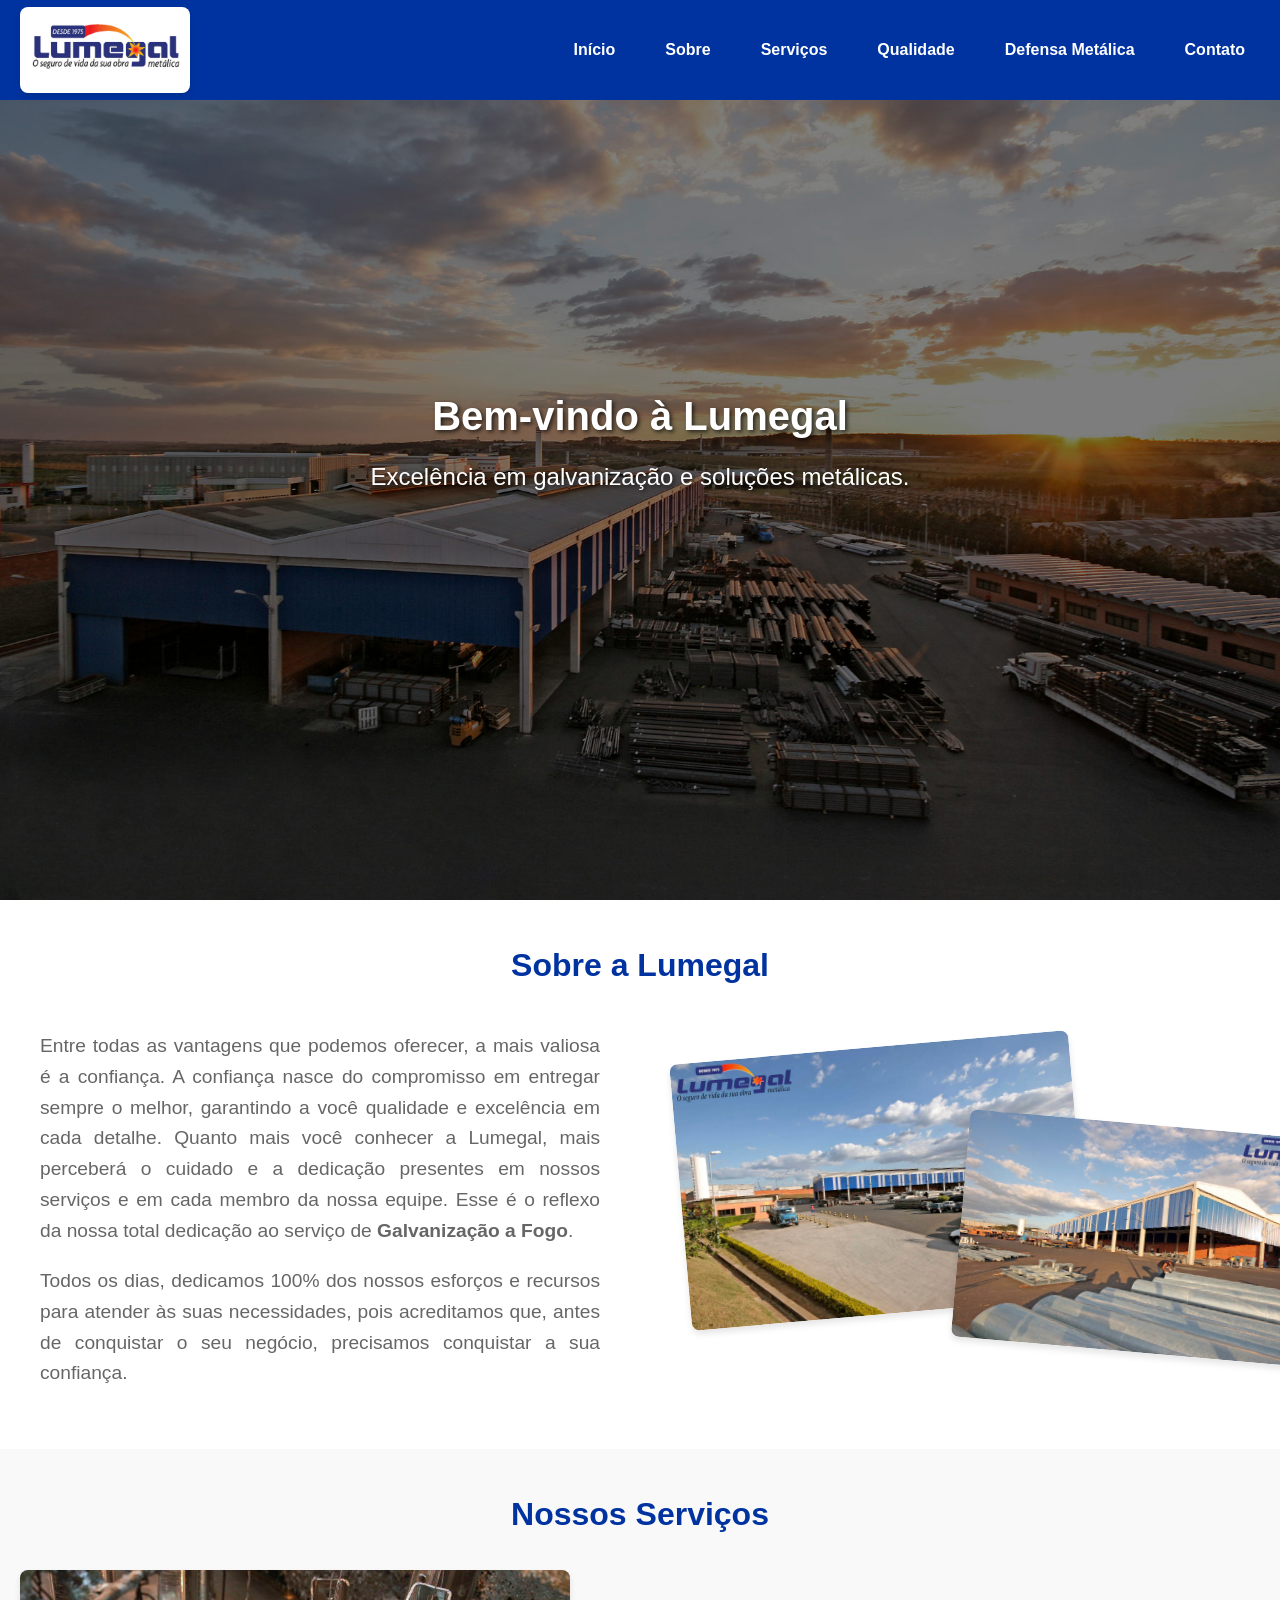
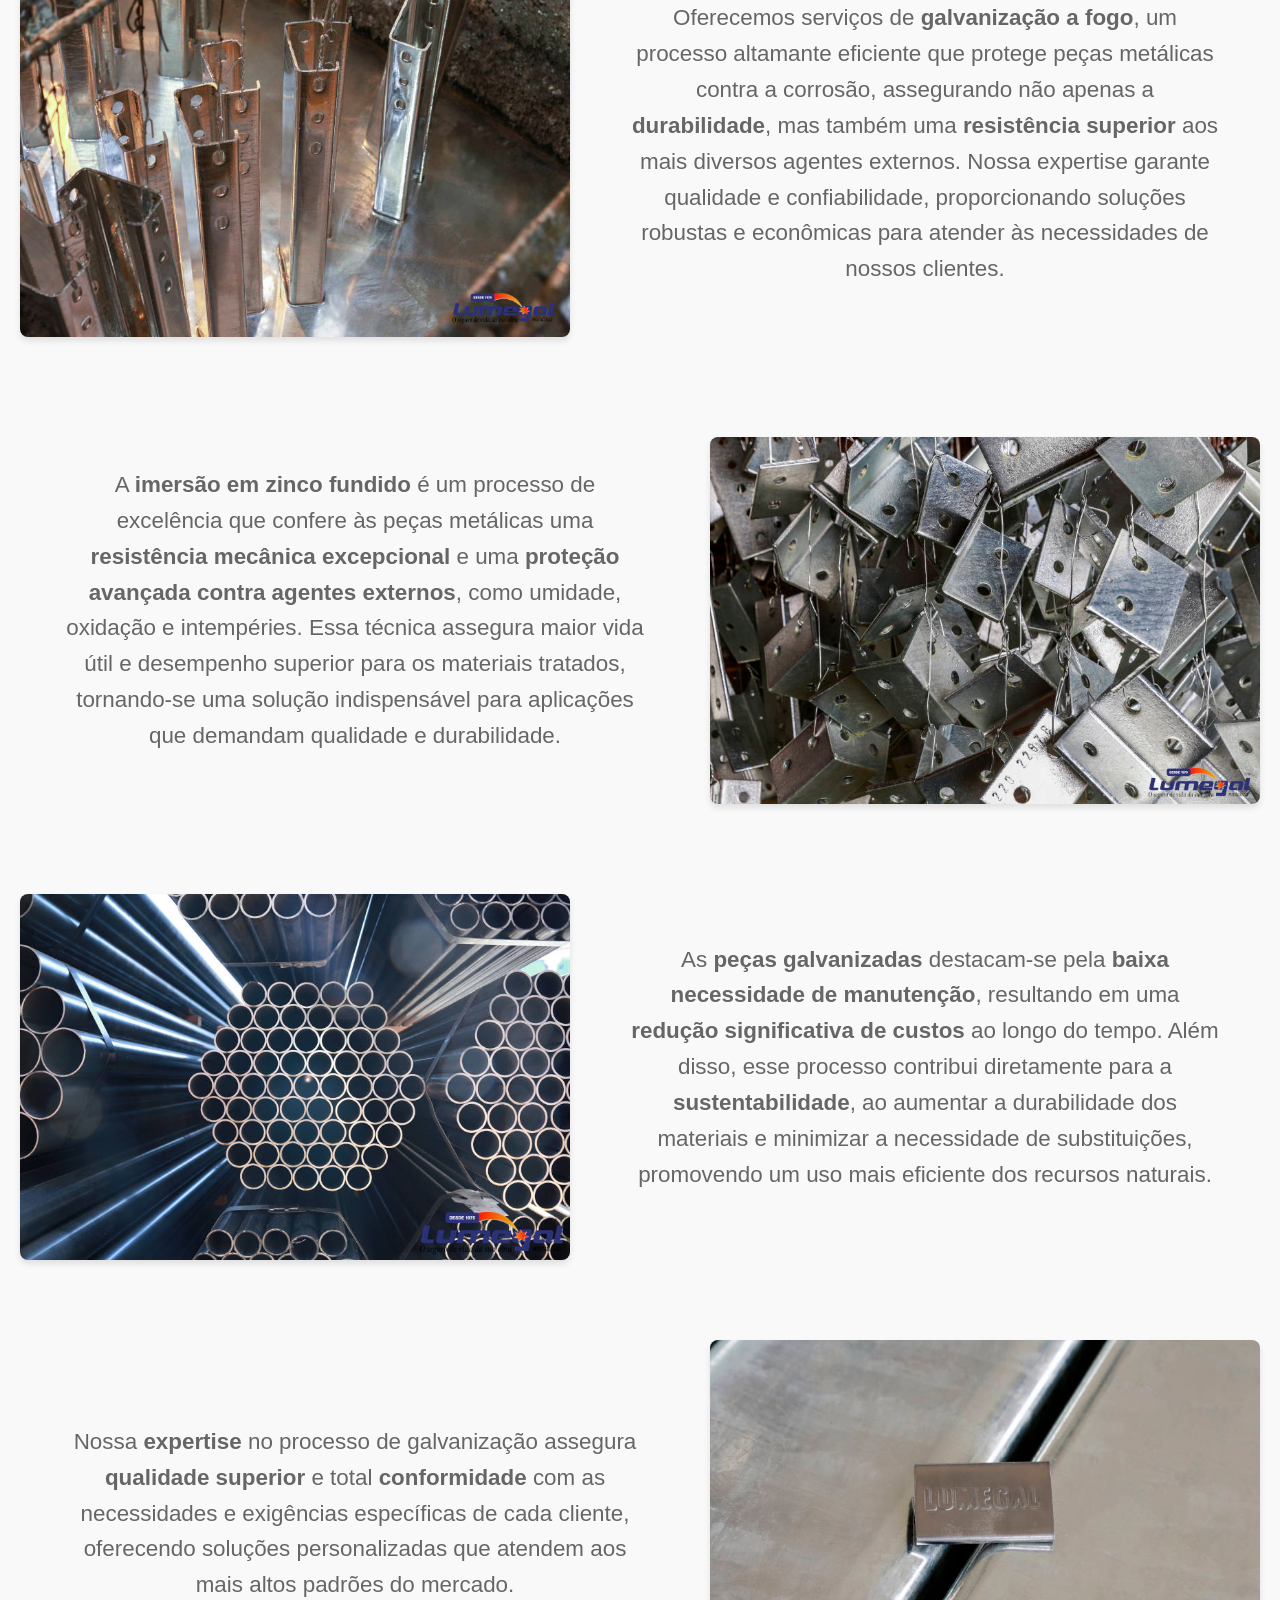
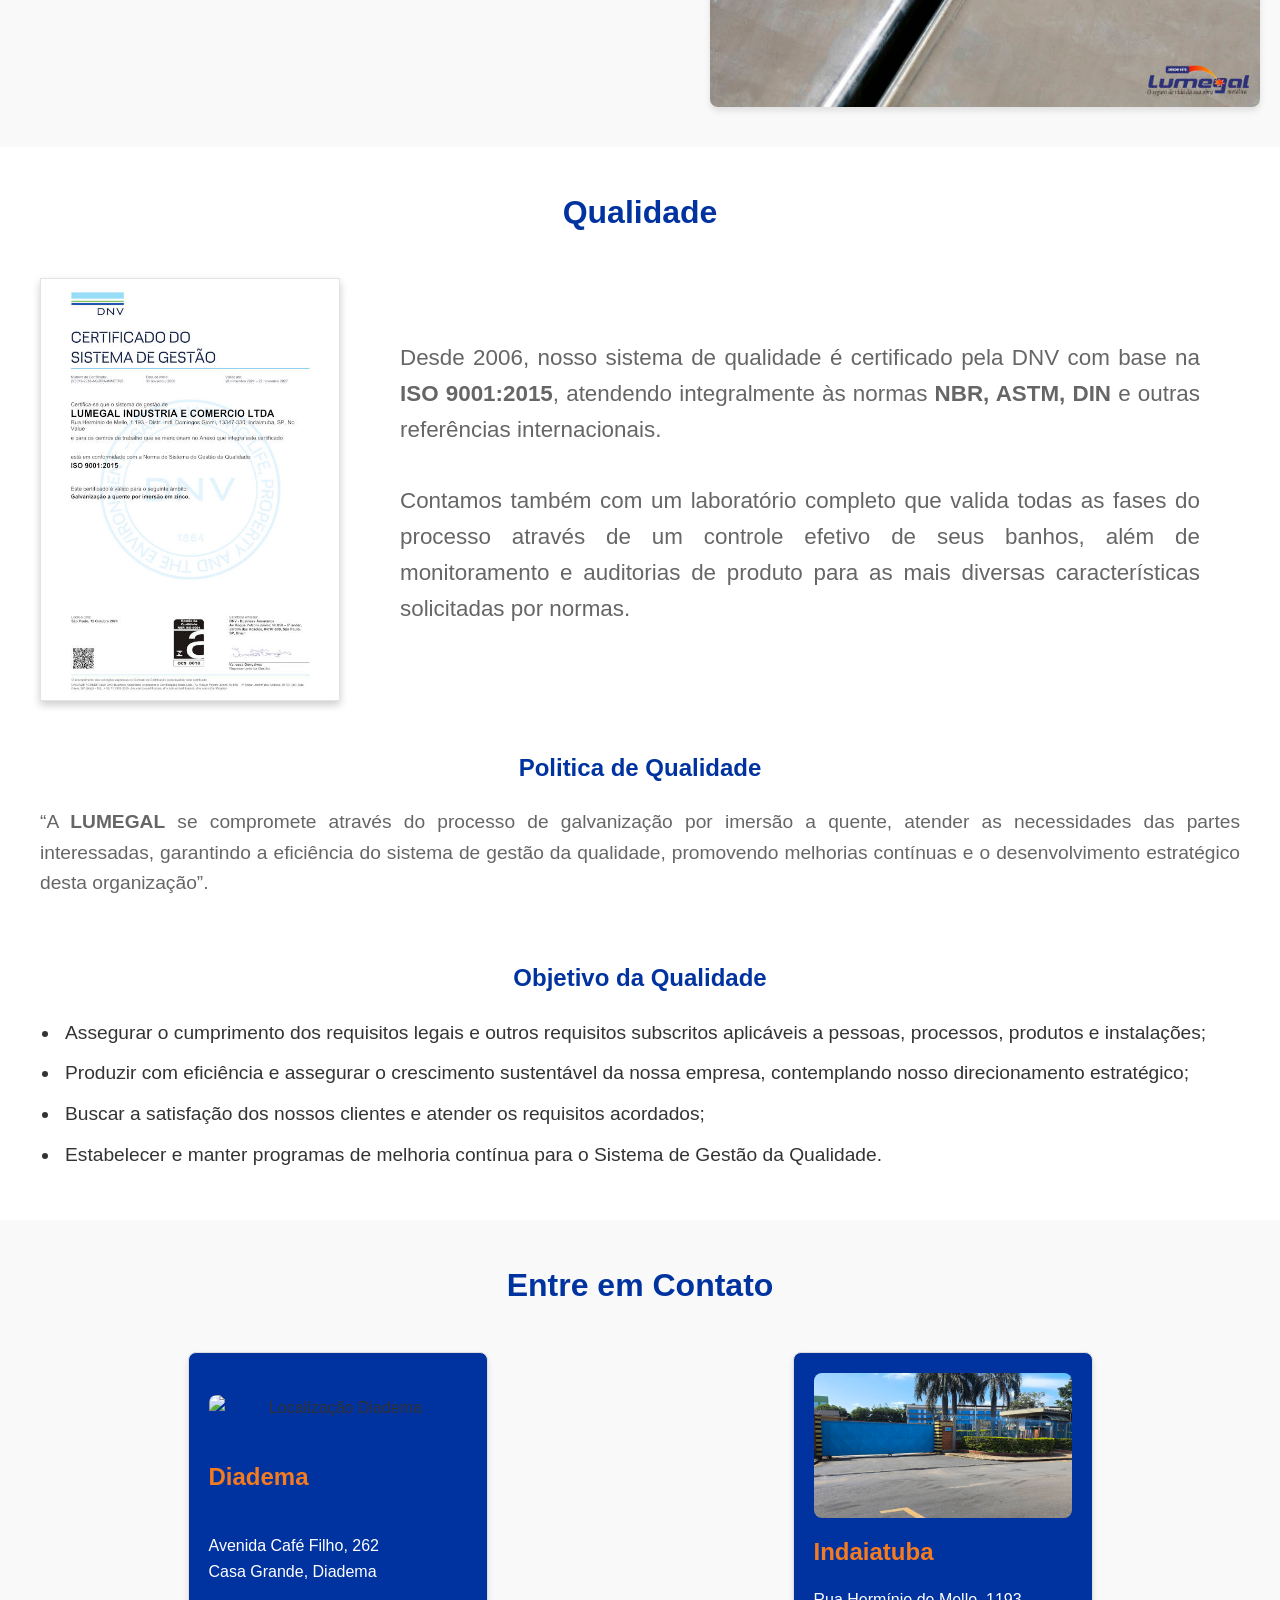
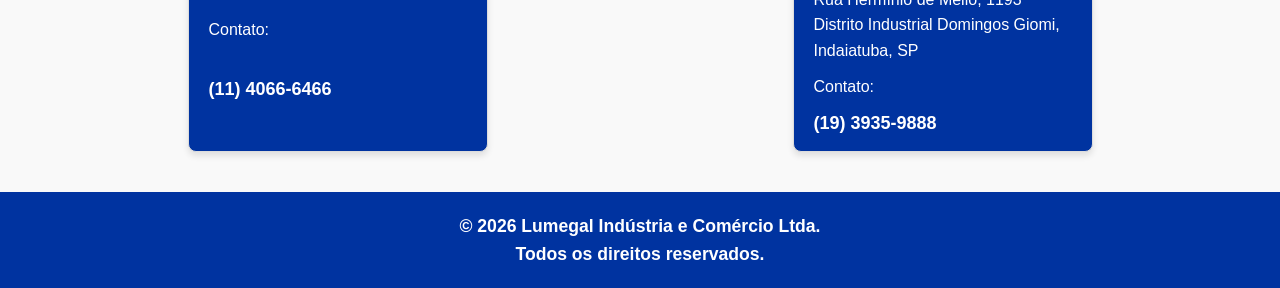
==== commit 772e50a1: "Página defensa e QRCode finalizados" ====
--- a/index.html
+++ b/index.html
@@ -70,7 +70,7 @@
         </div>
         <div class="about-image">
           <img src="assets/img/About/sobre-lumegal.jpg" alt="Foto equipe Lumegal Diadema" class="photo-1" />
-          <img src="assets/img/About/sobre-lumegal-2.jpg" alt="Foto equipe Lumegal Indaiatuba" class="photo-2" />
+          <img src="assets/img/About/sobre-lumegal-2.JPG" alt="Foto equipe Lumegal Indaiatuba" class="photo-2" />
         </div>
       </div>
     </div>
@@ -106,11 +106,11 @@
             uma solução indispensável para aplicações que demandam qualidade e
             durabilidade.
           </p>
-          <img src="assets/img/Services/suspensas.JPG" alt="Peças suspensas" class="modal-image" />
+          <img src="assets/img/Services/suspensas.jpg" alt="Peças suspensas" class="modal-image" />
         </div>
         <div class="service-item">
           <!-- Bloco 3 -->
-          <img src="assets/img/Services/pecas_galvanizadas.JPG" alt="Peças Galvanizadas" class="modal-image" />
+          <img src="assets/img/Services/pecas_galvanizadas.jpg" alt="Peças Galvanizadas" class="modal-image" />
           <p>
             As <strong>peças galvanizadas</strong> destacam-se pela
             <strong>baixa necessidade de manutenção</strong>, resultando em uma
@@ -130,7 +130,7 @@
             específicas de cada cliente, oferecendo soluções personalizadas que
             atendem aos mais altos padrões do mercado.
           </p>
-          <img src="assets/img/Services/acabamento.JPG" alt="Acabamento" class="modal-image" />
+          <img src="assets/img/Services/acabamento.jpg" alt="Acabamento" class="modal-image" />
         </div>
       </div>
     </div>
@@ -225,7 +225,7 @@
         <a href="http://www.google.com/maps/place/Rua+Hermínio+de+Mello,+1193,+Distrito+Industrial+Domingos+Giomi,+Indaiatuba,+SP"
           target="_blank" rel="noopener noreferrer" class="card-link">
           <div class="card">
-            <img src="assets/img/Contato/indaiatuba.jpg" alt="Localização Indaiatuba" height="150" width="100%" />
+            <img src="assets/img/Contato/Indaiatuba.jpg" alt="Localização Indaiatuba" height="150" width="100%" />
             <h3>Indaiatuba</h3>
             <p>
               Rua Hermínio de Mello, 1193<br />
--- a/assets/css/style.css
+++ b/assets/css/style.css
@@ -201,6 +201,7 @@
 .hero .btn {
   position: relative;
   z-index: 2; /* Garante que o texto e o botão fiquem acima da sobreposição */
+  text-align: center;
 }
 
 .hero h1 {
@@ -283,6 +284,7 @@
 .details {
   padding: 40px;
   text-align: center;
+  background-color: #f9f9f9; /* Cor de fundo */
 }
 
 .details-content {
@@ -352,9 +354,9 @@
 
 .about-content {
   display: flex;
-  align-items: flex-start; /* Alinha o conteúdo ao topo */
+  align-items: center; /* Alinha o conteúdo ao topo */
   justify-content: space-between; /* Mantém o texto e a imagem separados */
-  gap: 160px; /* Espaçamento entre o texto e imagem */
+  gap: 80px; /* Espaçamento entre o texto e imagem */
   flex-wrap: wrap; /* Garante que o conteúdo se ajuste em telas menores */
   margin-top: 20px;
 }
@@ -375,19 +377,19 @@
 }
 
 .about-image {
-  position: relative; /* Necessário para sobreposição */
-  flex: 1; /* Garante que as imagens ocupem metade do espaço disponível */
+  flex: 1;
   max-width: 50%;
-  display: flex; /* Alinha as imagens lado a lado */
-  justify-content: flex-start; /* Alinha as imagens à esquerda */
-  margin-right: -80px; /* CHECK-ME */
+
+  display: flex;
+  align-items: center;
+  justify-content: center;
+  margin-top: 40px; /* Ajusta a posição vertical */
 }
 
 .about-image img {
   width: 400px; /* Tamanho fixo para as imagens */
   border-radius: 8px; /* Bordas arredondadas */
   box-shadow: 0 4px 6px rgba(0, 0, 0, 0.1); /* Adiciona sombra para destacar */
-  position: absolute; /* Permite posicionar as imagens livremente */
   transition:
     transform 0.3s ease,
     box-shadow 0.3s ease; /* Adiciona transição suave */
@@ -401,19 +403,19 @@
 
 .photo-1 {
   transform: rotate(-5deg); /* Inclinação da primeira foto */
-  top: 20px; /* Ajusta a posição vertical */
+  margin-top: -120px; /* Ajusta a posição vertical */
   left: -100px; /* Alinha a primeira imagem sem sobreposição */
   z-index: 1; /* Garante que a foto 1 fique na frente */
 }
 
 .photo-1:hover {
-  transform: scale(1.05); /* Amplia ligeiramente a imagem */
+  transform: scale(1.2); /* Amplia ligeiramente a imagem */
+  z-index: 2; /* Garante que a foto 1 fique na frente */
 }
 
 .photo-2 {
   transform: rotate(5deg); /* Inclinação para segunda foto */
-  top: 40px; /* Ajusta a posição vertical */
-  left: 200px; /* Define sobreposição leve */
+  margin: -120px; /* Define sobreposição leve */
   z-index: 1; /* Garante que a foto 2 fique atrás */
 }
 
@@ -440,6 +442,7 @@
     width: 100%;
     justify-content: center;
     align-items: center;
+  margin-top: 0px; /* Ajusta a posição vertical */
     margin-right: 0;
   }
 
@@ -872,3 +875,92 @@
 
   background: white;
 }
+
+.reasons {
+  padding: 40px;
+  text-align: center;
+}
+
+.reasons-content {
+  display: flex;
+  justify-content: center;
+  align-items: center;
+  flex-direction: column;
+  gap: 40px;
+}
+
+.reasons-column {
+  display: flex;
+  flex-direction: column;
+  gap: 15px;
+}
+
+.reasons-list {
+  display: flex;
+  flex-direction: row;
+  gap: 160px;
+  margin-right: -120px;
+}
+
+.reasons-item {
+  display: flex;
+  align-items: baseline;
+  gap: 8px;
+}
+
+.reasons-item h1 {
+  margin: 0;
+  color: #0033a0;
+  font-size: 3rem;
+}
+
+.reasons-item ulText {
+  margin: 0;
+  color: #666;
+  font-size: 1.5rem;
+  text-align: left;
+}
+
+.reasons-content p {
+  margin: 0;
+  color: #666;
+  font-size: 1.5rem;
+  text-indent: 40px;
+}
+
+@media (max-width: 768px) {
+  .details-content {
+    flex-wrap: wrap;
+    gap: 40px;
+  }
+
+  .reasons-list {
+    width: 100%;
+    flex-direction: column;
+    flex-wrap: nowrap;
+    gap: 15px;
+    margin-right: 0;
+  }
+
+  .reasons-column {
+    width: 100%;
+    gap: 15px;
+  }
+
+  .reasons-item {
+    width: 100%;
+    gap: 8px;
+  }
+
+  .reasons-item h1 {
+    font-size: 2.5rem;
+  }
+
+  .reasons-item ulText {
+    font-size: 1.6rem;
+  }
+
+  .reasons-content p {
+    font-size: 1.2rem;
+  }
+}
